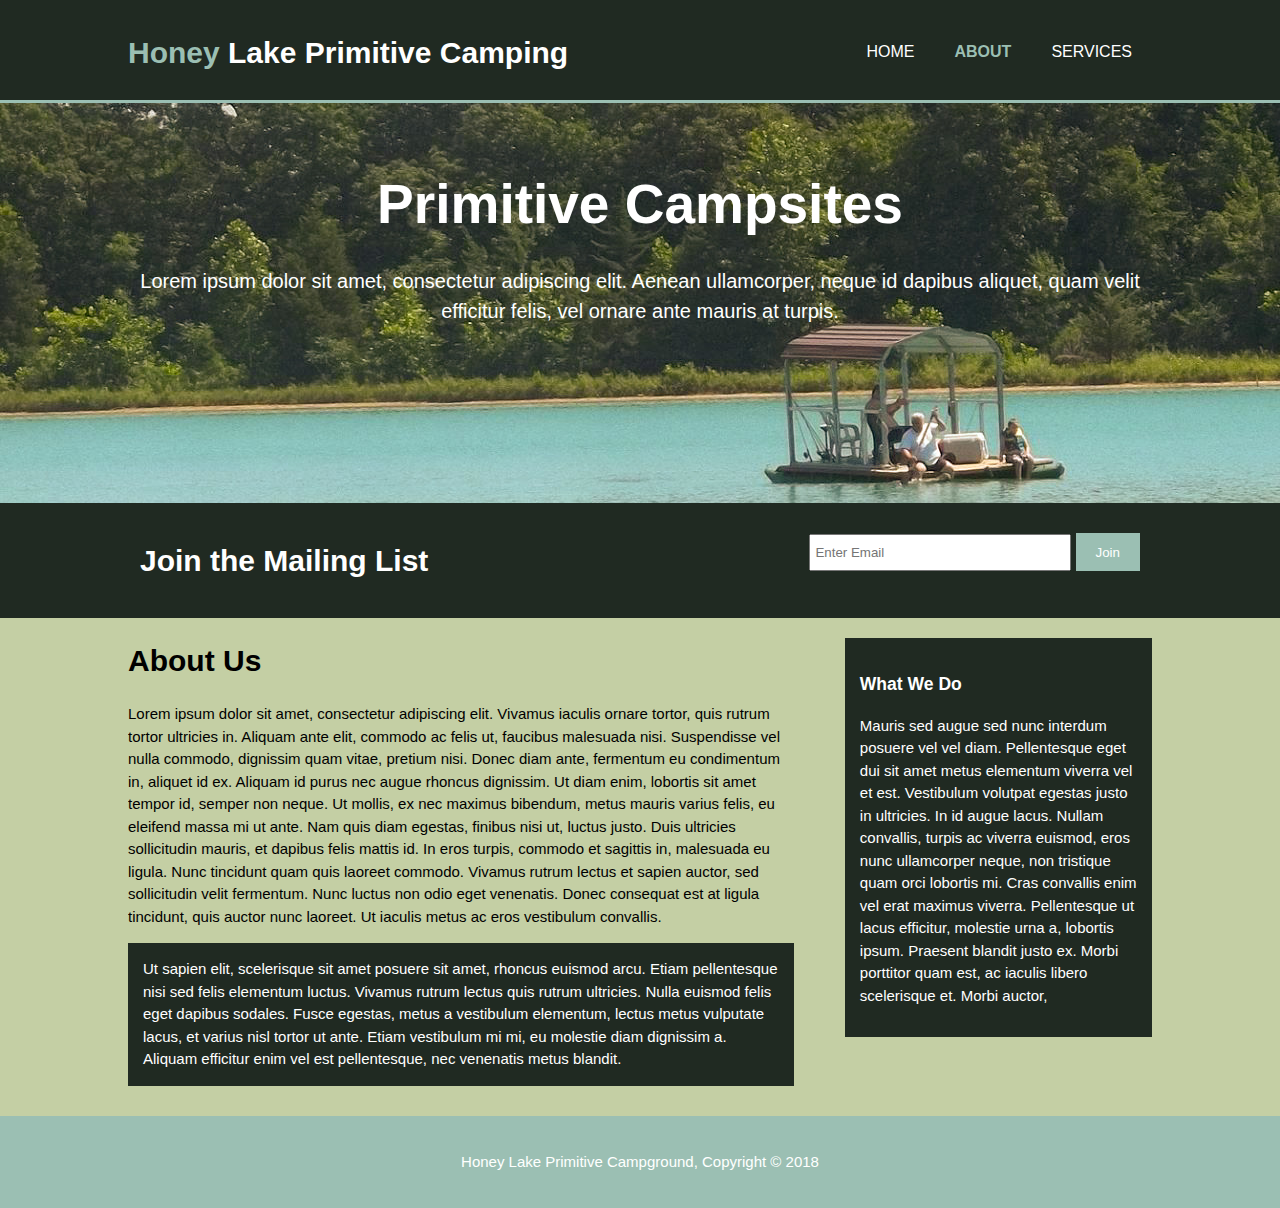
==== about.html @ dfbf5ea8 "first commit" ====
<!DOCTYPE html>
<html lang="en">
<head>
    <meta charset="UTF-8">
    <meta name="viewport" content="width=device-width">
    <meta name="description">
    <meta name="keywords">
    <meta name="author">
    <title>Honey Lake Primitive Campground | About</title>
    <link rel="stylesheet" href="./css/style.css">
    <link rel="stylesheet" href="https://use.fontawesome.com/releases/v5.3.1/css/all.css" integrity="sha384-mzrmE5qonljUremFsqc01SB46JvROS7bZs3IO2EmfFsd15uHvIt+Y8vEf7N7fWAU" crossorigin="anonymous">
</head>
<body>
    <header>
        <div class="container">
            <div id="branding">
                <h1><span class="highlight">Honey</span> Lake Primitive Camping</h1>
            </div>
            <nav>
                <ul>
                    <li><a href="index.html">Home</a></li>
                    <li class="current"><a href="about.html">About</a></li>
                    <li><a href="services.html">Services</a></li>
                </ul>
            </nav>
        </div>
    </header>

    <section id="showcase">
        <div class="container">
            <h1>Primitive Campsites</h1>
            <p>Lorem ipsum dolor sit amet, consectetur adipiscing elit. Aenean ullamcorper, neque id dapibus aliquet, quam velit efficitur felis, vel ornare ante mauris at turpis.</p>
        </div>
    </section>

    <section id="mailing-list">
        <div class="container">
            <h1>Join the Mailing List</h1>
            <form action="">
                <input type="email" placeholder="Enter Email">
                <button type="submit" class="button-submit">Join</button>
            </form>
        </div>
    </section>

    <section id="main">

    </section>
    <div class="container">
        <article id="main-col">
        <h1 class="page-title">About Us</h1>
            <p>
                Lorem ipsum dolor sit amet, consectetur adipiscing elit. Vivamus iaculis ornare tortor, quis rutrum tortor ultricies in. Aliquam ante elit, commodo ac felis ut, faucibus malesuada nisi. Suspendisse vel nulla commodo, dignissim quam vitae, pretium nisi. Donec diam ante, fermentum eu condimentum in, aliquet id ex. Aliquam id purus nec augue rhoncus dignissim. Ut diam enim, lobortis sit amet tempor id, semper non neque. Ut mollis, ex nec maximus bibendum, metus mauris varius felis, eu eleifend massa mi ut ante. Nam quis diam egestas, finibus nisi ut, luctus justo. Duis ultricies sollicitudin mauris, et dapibus felis mattis id. In eros turpis, commodo et sagittis in, malesuada eu ligula. Nunc tincidunt quam quis laoreet commodo. Vivamus rutrum lectus et sapien auctor, sed sollicitudin velit fermentum. Nunc luctus non odio eget venenatis. Donec consequat est at ligula tincidunt, quis auctor nunc laoreet. Ut iaculis metus ac eros vestibulum convallis.
            </p>
            <p class="dark">
                Ut sapien elit, scelerisque sit amet posuere sit amet, rhoncus euismod arcu. Etiam pellentesque nisi sed felis elementum luctus. Vivamus rutrum lectus quis rutrum ultricies. Nulla euismod felis eget dapibus sodales. Fusce egestas, metus a vestibulum elementum, lectus metus vulputate lacus, et varius nisl tortor ut ante. Etiam vestibulum mi mi, eu molestie diam dignissim a. Aliquam efficitur enim vel est pellentesque, nec venenatis metus blandit.
            </p>
        </article>
        <aside id="sidebar">
            <div class="dark">
                <h3>What We Do</h3>
                <p>
                    Mauris sed augue sed nunc interdum posuere vel vel diam. Pellentesque eget dui sit amet metus elementum viverra vel et est. Vestibulum volutpat egestas justo in ultricies. In id augue lacus. Nullam convallis, turpis ac viverra euismod, eros nunc ullamcorper neque, non tristique quam orci lobortis mi. Cras convallis enim vel erat maximus viverra. Pellentesque ut lacus efficitur, molestie urna a, lobortis ipsum. Praesent blandit justo ex. Morbi porttitor quam est, ac iaculis libero scelerisque et. Morbi auctor,
                </p>
            </div>
        </aside>
    </div>
    <footer>
        <p>Honey Lake Primitive Campground, Copyright &copy; 2018</p>
    </footer>
</body>
</html>
---- css/style.css ----
body {
    font: 15px/1.5 Arial, Helvetica, sans-serif;
    padding: 0;
    margin: 0;
    background-color: #C4CFA4;
}

/* Global */
.container {
    width: 80%;
    margin: auto;
    overflow: hidden;
}

ul {
    margin: 0;
    padding: 0;
}

.button-submit {
    height: 38px;
    background: #9BBFB3;
    border: 0;
    padding-left: 20px;
    padding-right: 20px;
    color: #FFF;
}

.dark {
    padding: 15px;
    background: #202A22;
    color: #FFF;
    margin-top: 10px;
    margin-bottom: 10px;
}

/* Header */
header {
    background: #202A22;
    color: #FFF;
    padding-top: 30px;
    min-height: 70px;
    border-bottom: #9BBFB3 3px solid;
}

header a {
    color: #FFF;
    text-decoration: none;
    text-transform: uppercase;
    font-size: 16px;
}

header li {
    float: left;
    display: inline;
    padding: 0 20px;
}

header #branding {
    float: left;
}

header #branding h1 {
    margin:0;
}

header nav {
    float: right;
    margin-top: 10px;
}

header .highlight, header .current a {
    color: #9BBFB3;
    font-weight: bold;
}

header a:hover {
    color: #9BBFB3;
    font-weight: bold;
}

/* Showcase*/
#showcase {
    min-height: 400px;
    background: url('../images/honey-lake-banner_edited.jpg') no-repeat 0 -400px;
    /*background-size: cover;*/
    text-align: center;
    color: #FFF;
}

#showcase h1 {
    margin-top: 60px;
    font-size: 55px;
    margin-bottom: 10px;
}

#showcase p {
    font-size: 20px;
}

/* Mailing List */

#mailing-list {
    padding: 15px;
    color: #FFF;
    background-color: #202A22;
}

#mailing-list h1 {
    float: left;
}

#mailing-list form {
    float: right;
    margin-top: 15px;
}

#mailing-list input[type="email"] {
    padding: 4px;
    height: 25px;
    width: 250px;
}

/* Boxes */
#boxes {
    margin-top: 20px;
}

#boxes .box {
    float: left;
    text-align: center;
    width: 30%;
    font-size: 24px;
    padding: 10px;
}

#boxes i {
}

/* Sidebar */
aside#sidebar {
    float: right;
    width: 30%;
    margin-top: 10px;
}

aside#sidebar .quote input, aside#sidebar .quote textarea {
    width: 90%;
    padding: 5px;
}

/* Main-Col */
article#main-col {
    float:left;
    width: 65%;
}

/* Services */
ul#services li {
    list-style: none;
    padding: 20px;
    border: #61665E solid 1px;
    margin-bottom: 5px;
    background: #DBE5D3;
}

/* Footer */
footer {
    padding: 20px;
    margin-top: 20px;
    color: #FFF;
    background-color: #9BBFB3;
    text-align: center;
}
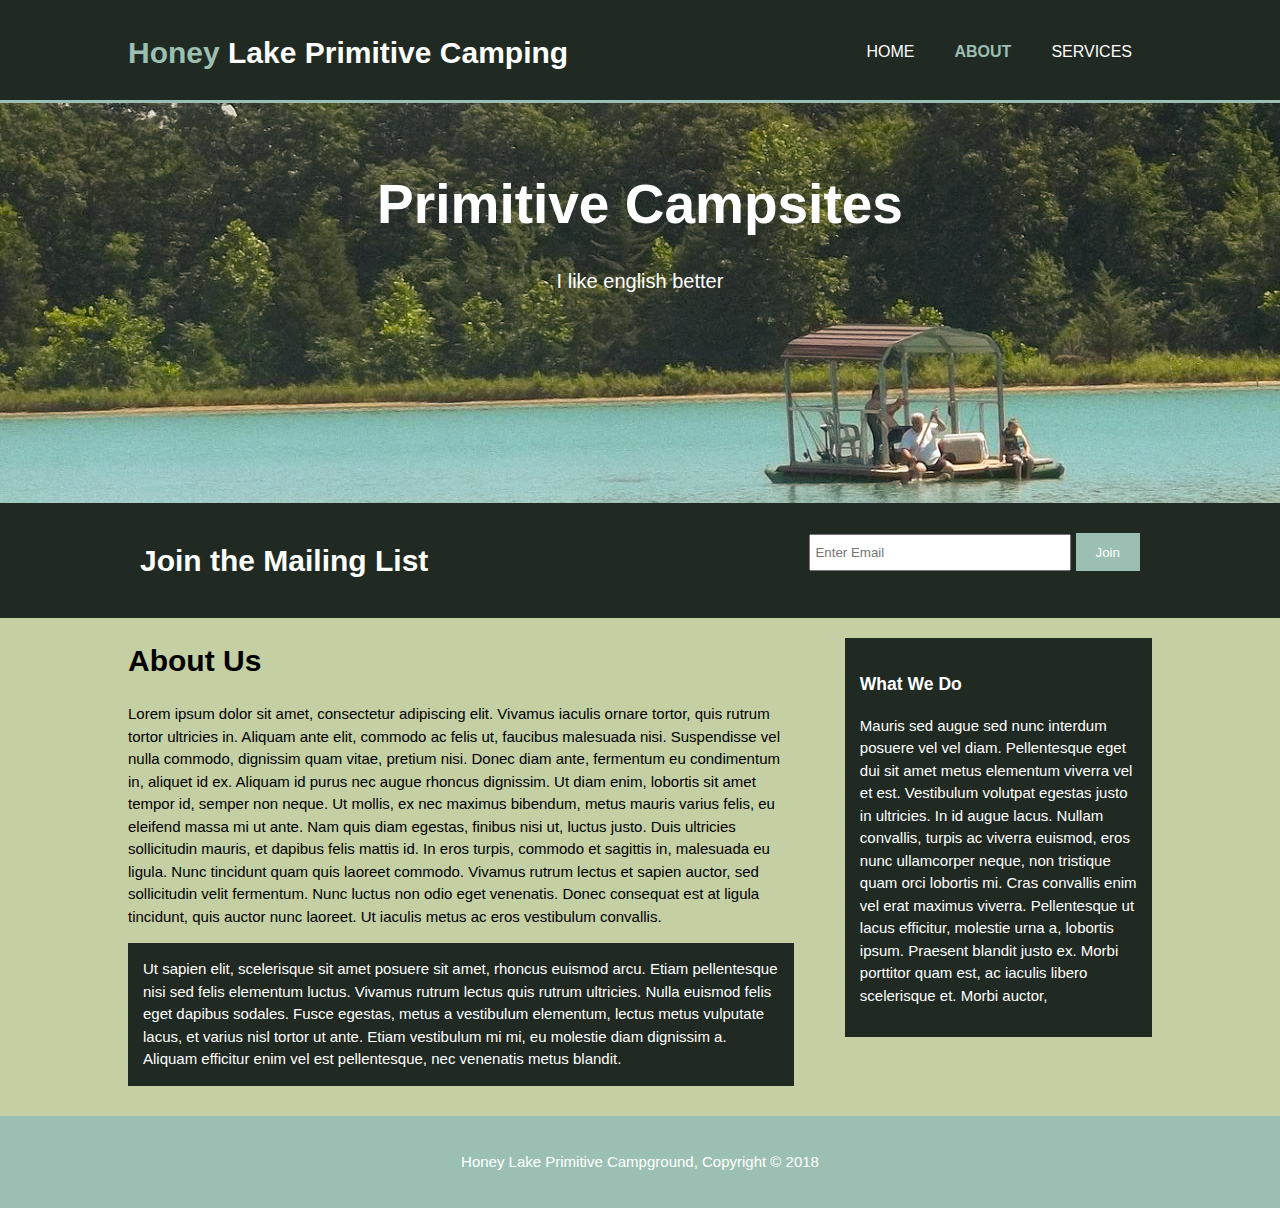
==== commit b7e048b1: "update service and about content" ====
--- a/about.html
+++ b/about.html
@@ -29,7 +29,7 @@
     <section id="showcase">
         <div class="container">
             <h1>Primitive Campsites</h1>
-            <p>Lorem ipsum dolor sit amet, consectetur adipiscing elit. Aenean ullamcorper, neque id dapibus aliquet, quam velit efficitur felis, vel ornare ante mauris at turpis.</p>
+            <p>I like english better</p>
         </div>
     </section>
 
